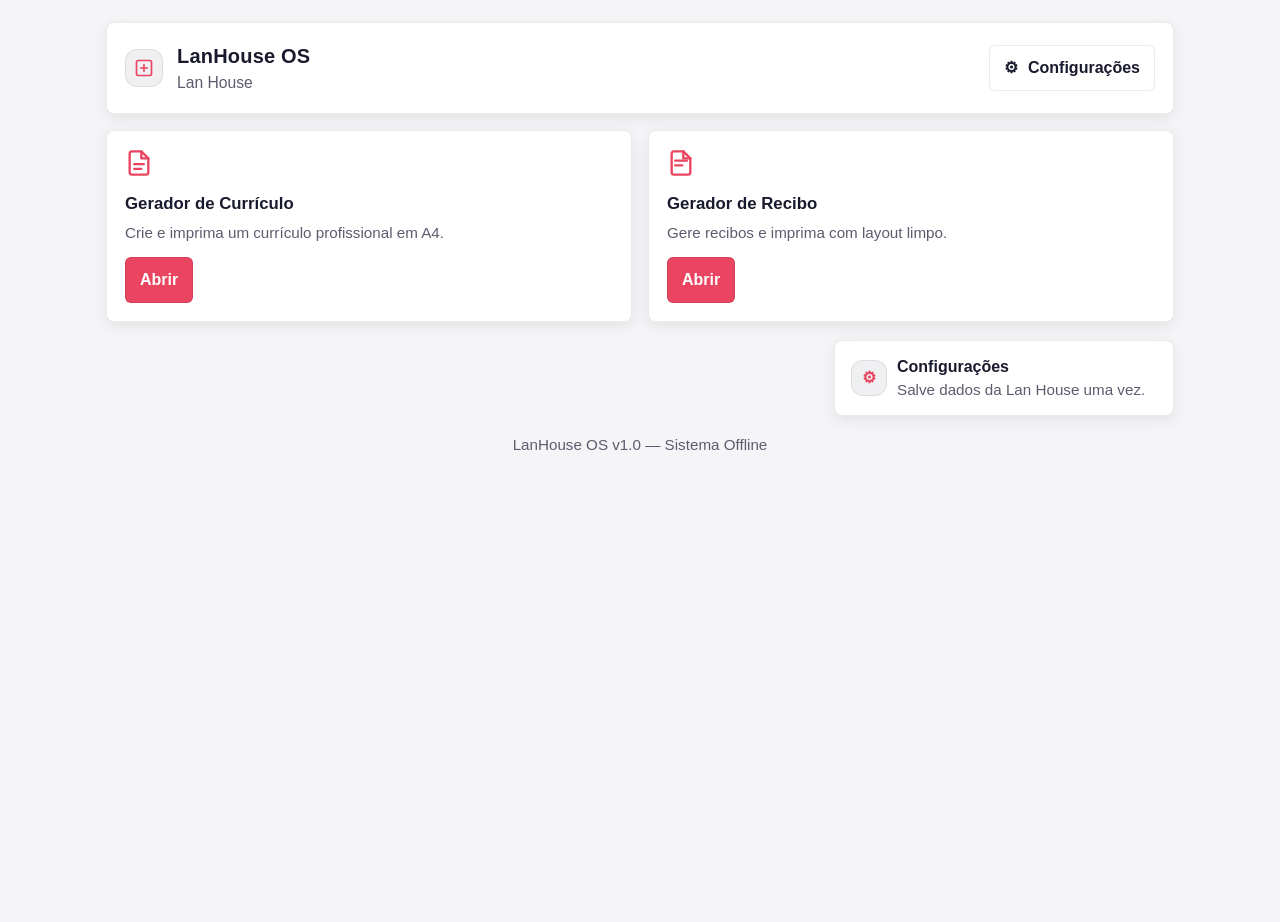
==== index.html @ 65a288b2 "1.0.0" ====
<!DOCTYPE html>
<html lang="pt-BR">
  <head>
    <meta charset="UTF-8" />
    <meta name="viewport" content="width=device-width, initial-scale=1.0" />
    <title>LanHouse OS — Sistema Offline</title>
    <style>
:root {
  --cor-fundo: #f5f5f7;
  --cor-card: #ffffff;
  --cor-acento: #e94560;
  --cor-texto: #1a1a2e;
  --cor-texto-suave: #5c5c6e;
  --cor-borda: rgba(0, 0, 0, 0.08);
  --cor-alerta-info: #3aa0ff;
  --cor-alerta-sucesso: #2ecc71;
  --cor-alerta-erro: #e74c3c;

  --fonte-sistema: "Segoe UI", Arial, sans-serif;
  --raio-borda: 8px;
  --raio-borda-sm: 6px;
  --sombra-card: 0 4px 15px rgba(0, 0, 0, 0.08);

  --espaco-1: 8px;
  --espaco-2: 12px;
  --espaco-3: 16px;
  --espaco-4: 24px;
  --espaco-5: 32px;
}

/* === Reset básico === */
*,
*::before,
*::after {
  box-sizing: border-box;
  margin: 0;
  padding: 0;
}

html,
body {
  height: 100%;
}

body {
  font-family: var(--fonte-sistema);
  background: var(--cor-fundo);
  color: var(--cor-texto);
  line-height: 1.5;
}

a {
  color: inherit;
  text-decoration: none;
}

/* === Componentes/Utilitários reutilizáveis === */
.btn {
  appearance: none;
  border: 1px solid var(--cor-borda);
  border-radius: var(--raio-borda-sm);
  background: transparent;
  color: var(--cor-texto);
  padding: 10px 14px;
  cursor: pointer;
  font-weight: 600;
  display: inline-flex;
  align-items: center;
  gap: 10px;
}

.btn:focus {
  outline: 2px solid rgba(233, 69, 96, 0.35);
  outline-offset: 2px;
}

.btn-primario {
  background: var(--cor-acento);
  border-color: rgba(0, 0, 0, 0.1);
  color: #fff;
}

.btn-primario:hover {
  filter: brightness(1.05);
}

.btn-perigo {
  background: var(--cor-alerta-erro);
  border-color: rgba(0, 0, 0, 0.1);
  color: #fff;
}

.btn-sucesso {
  background: var(--cor-alerta-sucesso);
  border-color: rgba(0, 0, 0, 0.1);
  color: #fff;
}

.btn-outline {
  background: transparent;
  border-color: var(--cor-borda);
}

.card {
  background: var(--cor-card);
  border: 1px solid var(--cor-borda);
  border-radius: var(--raio-borda);
  box-shadow: var(--sombra-card);
  padding: var(--espaco-3);
}

.campo-form {
  display: grid;
  gap: 6px;
}

.campo-form label {
  color: var(--cor-texto-suave);
  font-size: 0.92rem;
}

.campo-form input,
.campo-form textarea,
.campo-form select {
  width: 100%;
  padding: 10px 12px;
  border-radius: var(--raio-borda-sm);
  border: 1px solid var(--cor-borda);
  background: #ffffff;
  color: var(--cor-texto);
}

.campo-form textarea {
  resize: vertical;
  min-height: 80px;
}

.grid-2 {
  display: grid;
  grid-template-columns: repeat(2, minmax(0, 1fr));
  gap: var(--espaco-3);
}

.grid-3 {
  display: grid;
  grid-template-columns: repeat(3, minmax(0, 1fr));
  gap: var(--espaco-3);
}

.alerta-info,
.alerta-sucesso,
.alerta-erro {
  border-radius: var(--raio-borda-sm);
  border: 1px solid var(--cor-borda);
  padding: 10px 12px;
  font-weight: 600;
  font-size: 0.95rem;
}

.alerta-info {
  border-color: rgba(58, 160, 255, 0.35);
}

.alerta-sucesso {
  border-color: rgba(46, 204, 113, 0.35);
}

.alerta-erro {
  border-color: rgba(231, 76, 60, 0.35);
}

/* === Responsividade simples === */
@media (max-width: 900px) {
  .grid-2,
  .grid-3 {
    grid-template-columns: 1fr;
  }
}

/* === Regra global de impressão ===
   Cada módulo pode ter regras específicas para @media print; esta base apenas
   garante que elementos com classe `.no-print` não apareçam. */
@media print {
  body {
    background: #fff !important;
    color: #000 !important;
  }

  .no-print {
    display: none !important;
  }
}
</style>
  </head>
  <body>
    <div style="max-width: 1100px; margin: 22px auto; padding: 0 16px;">
      <!-- SEÇÃO: Cabeçalho -->
      <header
        class="card no-print"
        style="padding: 18px 18px; display:flex; align-items:center; justify-content:space-between; gap:16px; margin-bottom:16px;"
      >
        <div style="display:flex; align-items:center; gap:14px;">
          <div
            aria-hidden="true"
            style="width: 38px; height: 38px; border-radius: 12px; background: #f0f0f2; border: 1px solid var(--cor-borda); display:flex; align-items:center; justify-content:center;"
          >
            <svg width="20" height="20" viewBox="0 0 24 24" fill="none" stroke="currentColor" stroke-width="2" stroke-linecap="round" stroke-linejoin="round" style="color: var(--cor-acento);">
              <rect x="3" y="3" width="18" height="18" rx="2" ry="2"></rect>
              <path d="M8 12h8"></path>
              <path d="M12 8v8"></path>
            </svg>
          </div>
          <div>
            <div style="font-size: 1.25rem; font-weight: 800; letter-spacing: 0.2px;">LanHouse OS</div>
            <div id="lanhouse-nome" style="color: var(--cor-texto-suave); font-size: 0.98rem;">Carregando...</div>
          </div>
        </div>
        <a href="config.html" class="btn btn-outline" style="text-decoration:none;">
          <span aria-hidden="true" style="font-weight:900;">⚙</span>
          Configurações
        </a>
      </header>

      <!-- SEÇÃO: Cards -->
      <main>
        <div class="grid-2" style="margin-bottom: 18px;">
          <section class="card card-modulo" style="padding: 18px;">
            <div class="card-icone" aria-hidden="true" style="font-size: 26px; line-height: 1; color: var(--cor-acento); margin-bottom: 10px;">
              <svg width="28" height="28" viewBox="0 0 24 24" fill="none" stroke="currentColor" stroke-width="2" stroke-linecap="round" stroke-linejoin="round" style="color: var(--cor-acento);">
                <path d="M14 2H6a2 2 0 0 0-2 2v16a2 2 0 0 0 2 2h12a2 2 0 0 0 2-2V8l-6-6z"></path>
                <path d="M14 2v6h6"></path>
                <path d="M8 13h8"></path>
                <path d="M8 17h6"></path>
              </svg>
            </div>
            <h3 style="font-size: 1.05rem; margin-bottom: 6px;">Gerador de Currículo</h3>
            <p style="color: var(--cor-texto-suave); margin-bottom: 12px; font-size: 0.95rem;">Crie e imprima um currículo profissional em A4.</p>
            <a href="modulos/curriculo.html" class="btn btn-primario" style="display:inline-flex;">Abrir</a>
          </section>

          <section class="card card-modulo" style="padding: 18px;">
            <div class="card-icone" aria-hidden="true" style="font-size: 26px; line-height: 1; color: var(--cor-acento); margin-bottom: 10px;">
              <svg width="28" height="28" viewBox="0 0 24 24" fill="none" stroke="currentColor" stroke-width="2" stroke-linecap="round" stroke-linejoin="round" style="color: var(--cor-acento);">
                <path d="M7 10h10"></path>
                <path d="M7 14h6"></path>
                <path d="M14 2H6a2 2 0 0 0-2 2v16a2 2 0 0 0 2 2h12a2 2 0 0 0 2-2V8l-6-6z"></path>
                <path d="M14 2v6h6"></path>
              </svg>
            </div>
            <h3 style="font-size: 1.05rem; margin-bottom: 6px;">Gerador de Recibo</h3>
            <p style="color: var(--cor-texto-suave); margin-bottom: 12px; font-size: 0.95rem;">Gere recibos e imprima com layout limpo.</p>
            <a href="modulos/recibo.html" class="btn btn-primario" style="display:inline-flex;">Abrir</a>
          </section>
        </div>

        <!-- SEÇÃO: Card de configurações (especial, foco no canto) -->
        <div style="display:flex; justify-content:flex-end;">
          <a href="config.html" class="card no-print" style="padding: 14px 16px; max-width: 340px; width: 100%; text-decoration:none;">
            <div style="display:flex; align-items:center; gap:10px;">
              <div style="width: 36px; height: 36px; border-radius: 12px; border:1px solid var(--cor-borda); background: #f0f0f2; display:flex; align-items:center; justify-content:center; color: var(--cor-acento); font-weight:900;">
                ⚙
              </div>
              <div>
                <div style="font-weight: 900;">Configurações</div>
                <div style="color: var(--cor-texto-suave); font-size: 0.95rem;">Salve dados da Lan House uma vez.</div>
              </div>
            </div>
          </a>
        </div>
      </main>

      <!-- SEÇÃO: Rodapé -->
      <footer class="no-print" style="margin-top: 18px; color: var(--cor-texto-suave); text-align:center; font-size:0.95rem;">
        LanHouse OS v1.0 — Sistema Offline
      </footer>
    </div>

    <script>
// LanHouseStorage: utilitário 100% local para LocalStorage
// (sem dependências externas)
const LanHouseStorage = (() => {
  const KEY_CONFIG = "lanhouse_config";

  const defaults = {
    nomeLanHouse: "Lan House",
    endereco: "",
    telefone: "",
    cpfCnpj: "",
    nomeAtendente: "",
    corTema: "#e94560",
  };

  function safeParseJSON(value) {
    try {
      return JSON.parse(value);
    } catch (_) {
      return null;
    }
  }

  function carregarConfig() {
    const raw = localStorage.getItem(KEY_CONFIG);
    if (!raw) return { ...defaults };
    const parsed = safeParseJSON(raw);
    if (!parsed || typeof parsed !== "object") return { ...defaults };
    return { ...defaults, ...parsed };
  }

  function salvarConfig(dados) {
    const payload = { ...defaults, ...(dados && typeof dados === "object" ? dados : {}) };
    try {
      localStorage.setItem(KEY_CONFIG, JSON.stringify(payload));
      return true;
    } catch (_) {
      return false;
    }
  }

  function salvar(chave, dados) {
    if (!chave) return false;
    try {
      localStorage.setItem(chave, JSON.stringify(dados));
      return true;
    } catch (_) {
      return false;
    }
  }

  function carregar(chave) {
    if (!chave) return null;
    const raw = localStorage.getItem(chave);
    if (!raw) return null;
    const parsed = safeParseJSON(raw);
    return parsed === null ? null : parsed;
  }

  function listar(prefixo) {
    const resultados = [];
    const p = String(prefixo || "");
    for (let i = 0; i < localStorage.length; i++) {
      const k = localStorage.key(i);
      if (!k || !k.startsWith(p)) continue;

      const raw = localStorage.getItem(k);
      const parsed = safeParseJSON(raw);
      resultados.push({
        chave: k,
        dados: parsed,
      });
    }
    return resultados;
  }

  function remover(chave) {
    if (!chave) return false;
    try {
      localStorage.removeItem(chave);
      return true;
    } catch (_) {
      return false;
    }
  }

  return {
    defaults,
    carregarConfig,
    salvarConfig,
    salvar,
    carregar,
    listar,
    remover,
  };
})();
    </script>
    <script>
      // --- SEÇÃO: Atualização do nome (em tempo real) ---
      const elNome = document.getElementById("lanhouse-nome");

      function atualizarUI() {
        const cfg = LanHouseStorage.carregarConfig();
        const nome = (cfg && cfg.nomeLanHouse) ? cfg.nomeLanHouse : LanHouseStorage.defaults.nomeLanHouse;
        elNome.textContent = nome;

        // Mantém a cor de destaque sincronizada com a config.
        if (cfg && cfg.corTema) {
          document.documentElement.style.setProperty("--cor-acento", cfg.corTema);
        }
      }

      atualizarUI();
      window.addEventListener("storage", atualizarUI);

      // Em alguns cenários (mesma aba), `storage` não dispara quando salvamos.
      // Um polling leve ajuda a deixar o header realmente "em tempo real".
      setInterval(atualizarUI, 1500);
    </script>
  </body>
</html>
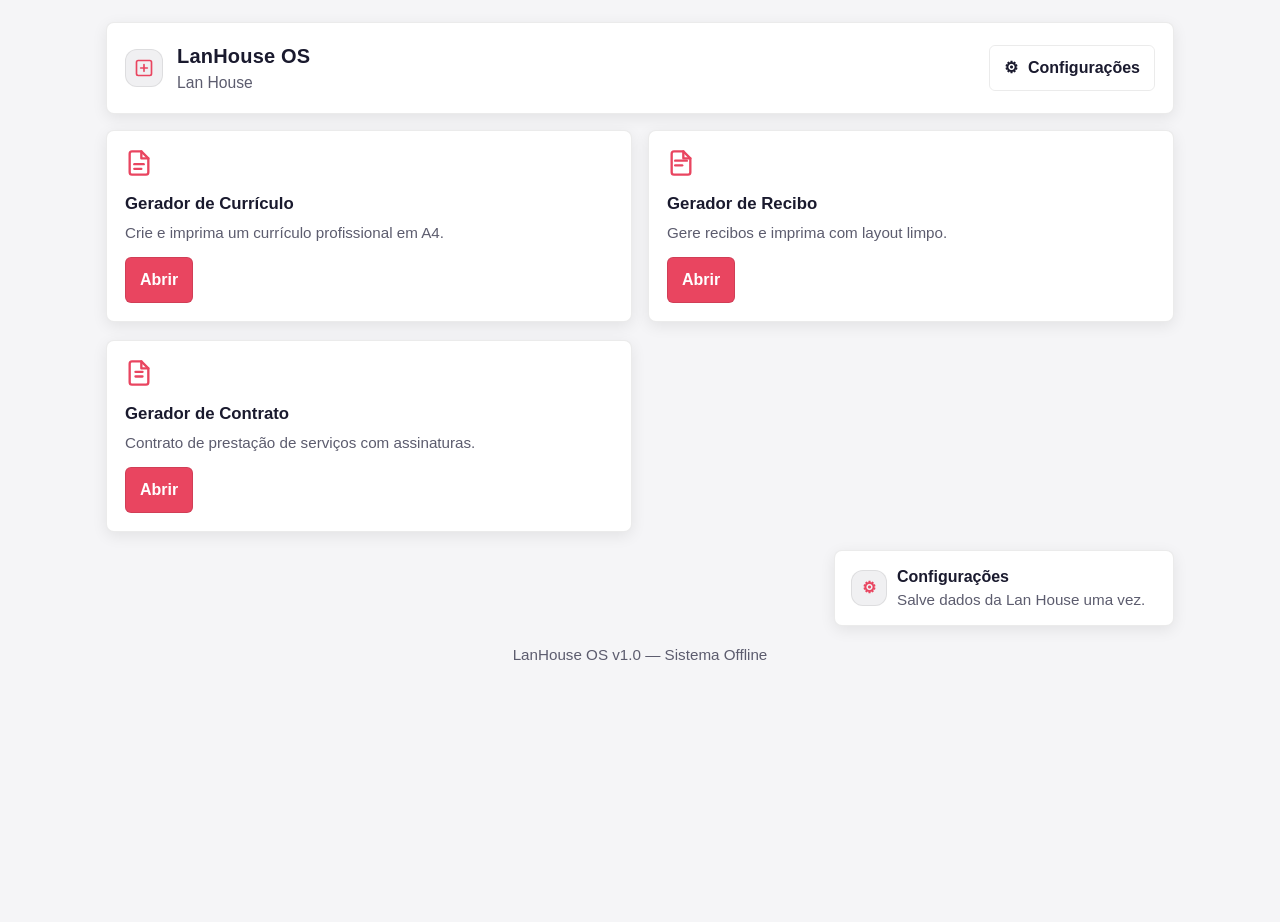
==== commit 5c3c9996: "1.0.1" ====
--- a/index.html
+++ b/index.html
@@ -253,6 +253,22 @@
           </section>
         </div>
 
+        <div class="grid-2" style="margin-bottom: 18px;">
+          <section class="card card-modulo" style="padding: 18px;">
+            <div class="card-icone" aria-hidden="true" style="font-size: 26px; line-height: 1; color: var(--cor-acento); margin-bottom: 10px;">
+              <svg width="28" height="28" viewBox="0 0 24 24" fill="none" stroke="currentColor" stroke-width="2" stroke-linecap="round" stroke-linejoin="round" style="color: var(--cor-acento);">
+                <path d="M14 2H6a2 2 0 0 0-2 2v16a2 2 0 0 0 2 2h12a2 2 0 0 0 2-2V8l-6-6z"></path>
+                <path d="M14 2v6h6"></path>
+                <path d="M9 15h6"></path>
+                <path d="M9 11h6"></path>
+              </svg>
+            </div>
+            <h3 style="font-size: 1.05rem; margin-bottom: 6px;">Gerador de Contrato</h3>
+            <p style="color: var(--cor-texto-suave); margin-bottom: 12px; font-size: 0.95rem;">Contrato de prestação de serviços com assinaturas.</p>
+            <a href="modulos/contrato.html" class="btn btn-primario" style="display:inline-flex;">Abrir</a>
+          </section>
+        </div>
+
         <!-- SEÇÃO: Card de configurações (especial, foco no canto) -->
         <div style="display:flex; justify-content:flex-end;">
           <a href="config.html" class="card no-print" style="padding: 14px 16px; max-width: 340px; width: 100%; text-decoration:none;">
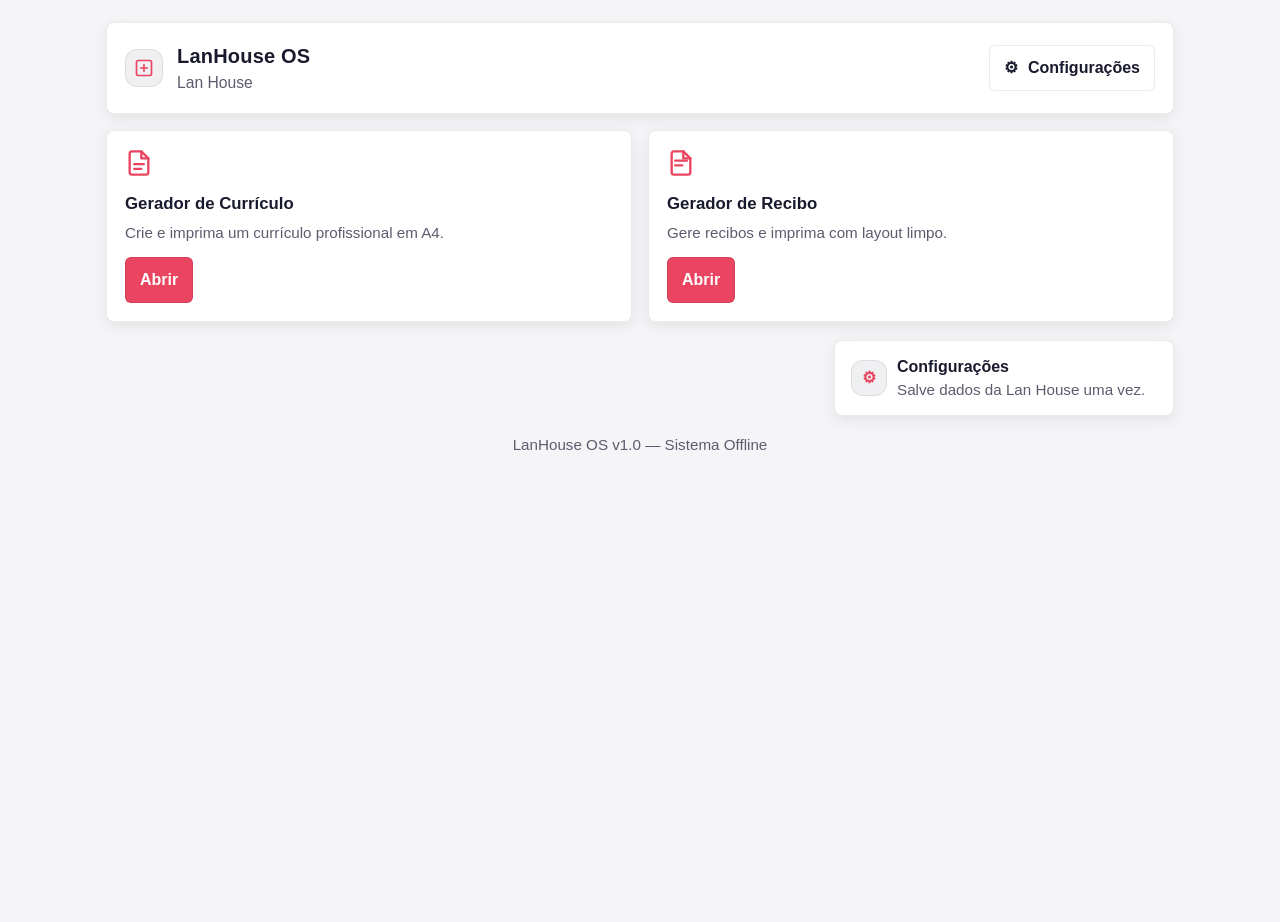
==== commit 4d4b535c: "1.0.2" ====
--- a/index.html
+++ b/index.html
@@ -253,22 +253,6 @@
           </section>
         </div>
 
-        <div class="grid-2" style="margin-bottom: 18px;">
-          <section class="card card-modulo" style="padding: 18px;">
-            <div class="card-icone" aria-hidden="true" style="font-size: 26px; line-height: 1; color: var(--cor-acento); margin-bottom: 10px;">
-              <svg width="28" height="28" viewBox="0 0 24 24" fill="none" stroke="currentColor" stroke-width="2" stroke-linecap="round" stroke-linejoin="round" style="color: var(--cor-acento);">
-                <path d="M14 2H6a2 2 0 0 0-2 2v16a2 2 0 0 0 2 2h12a2 2 0 0 0 2-2V8l-6-6z"></path>
-                <path d="M14 2v6h6"></path>
-                <path d="M9 15h6"></path>
-                <path d="M9 11h6"></path>
-              </svg>
-            </div>
-            <h3 style="font-size: 1.05rem; margin-bottom: 6px;">Gerador de Contrato</h3>
-            <p style="color: var(--cor-texto-suave); margin-bottom: 12px; font-size: 0.95rem;">Contrato de prestação de serviços com assinaturas.</p>
-            <a href="modulos/contrato.html" class="btn btn-primario" style="display:inline-flex;">Abrir</a>
-          </section>
-        </div>
-
         <!-- SEÇÃO: Card de configurações (especial, foco no canto) -->
         <div style="display:flex; justify-content:flex-end;">
           <a href="config.html" class="card no-print" style="padding: 14px 16px; max-width: 340px; width: 100%; text-decoration:none;">
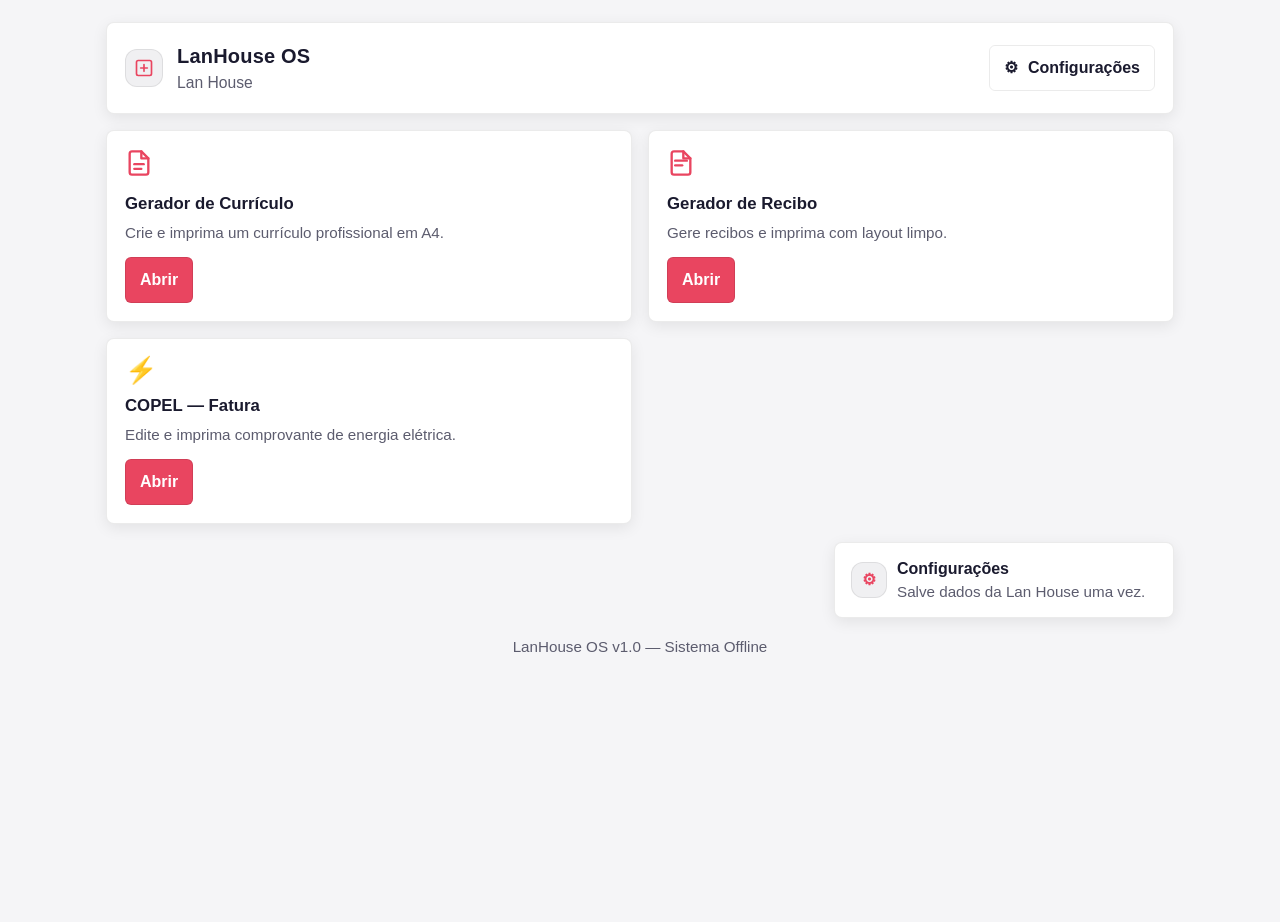
==== commit 579d8965: "1.1.0" ====
--- a/index.html
+++ b/index.html
@@ -251,6 +251,13 @@
             <p style="color: var(--cor-texto-suave); margin-bottom: 12px; font-size: 0.95rem;">Gere recibos e imprima com layout limpo.</p>
             <a href="modulos/recibo.html" class="btn btn-primario" style="display:inline-flex;">Abrir</a>
           </section>
+
+          <section class="card card-modulo" style="padding: 18px;">
+            <div class="card-icone" aria-hidden="true" style="font-size: 26px; line-height: 1; margin-bottom: 10px;">⚡</div>
+            <h3 style="font-size: 1.05rem; margin-bottom: 6px;">COPEL — Fatura</h3>
+            <p style="color: var(--cor-texto-suave); margin-bottom: 12px; font-size: 0.95rem;">Edite e imprima comprovante de energia elétrica.</p>
+            <a href="modulos/copel.html" class="btn btn-primario" style="display:inline-flex;">Abrir</a>
+          </section>
         </div>
 
         <!-- SEÇÃO: Card de configurações (especial, foco no canto) -->
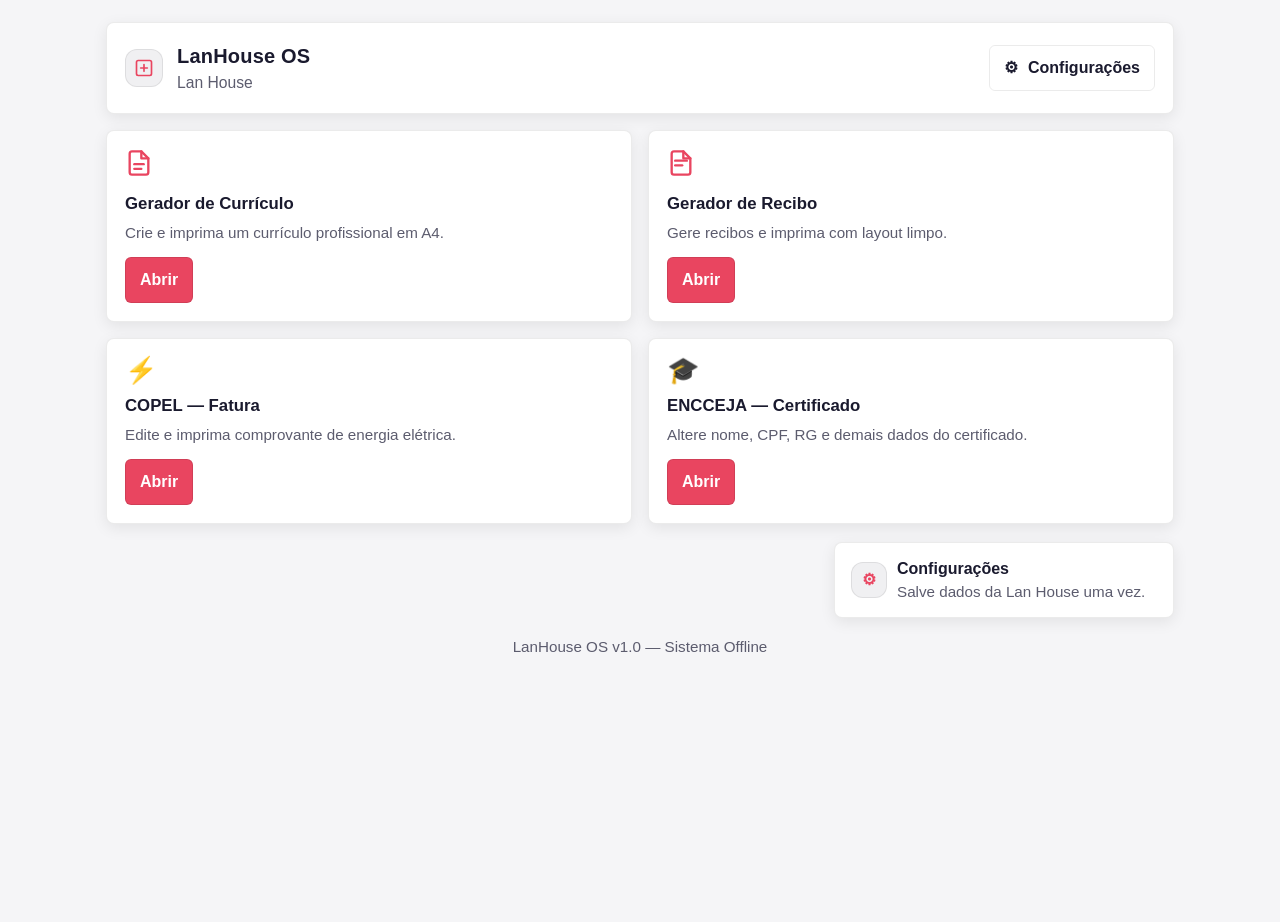
==== commit e29f11d6: "1.2.0" ====
--- a/index.html
+++ b/index.html
@@ -258,6 +258,13 @@
             <p style="color: var(--cor-texto-suave); margin-bottom: 12px; font-size: 0.95rem;">Edite e imprima comprovante de energia elétrica.</p>
             <a href="modulos/copel.html" class="btn btn-primario" style="display:inline-flex;">Abrir</a>
           </section>
+
+          <section class="card card-modulo" style="padding: 18px;">
+            <div class="card-icone" aria-hidden="true" style="font-size: 26px; line-height: 1; margin-bottom: 10px;">🎓</div>
+            <h3 style="font-size: 1.05rem; margin-bottom: 6px;">ENCCEJA — Certificado</h3>
+            <p style="color: var(--cor-texto-suave); margin-bottom: 12px; font-size: 0.95rem;">Altere nome, CPF, RG e demais dados do certificado.</p>
+            <a href="modulos/encceja.html" class="btn btn-primario" style="display:inline-flex;">Abrir</a>
+          </section>
         </div>
 
         <!-- SEÇÃO: Card de configurações (especial, foco no canto) -->
